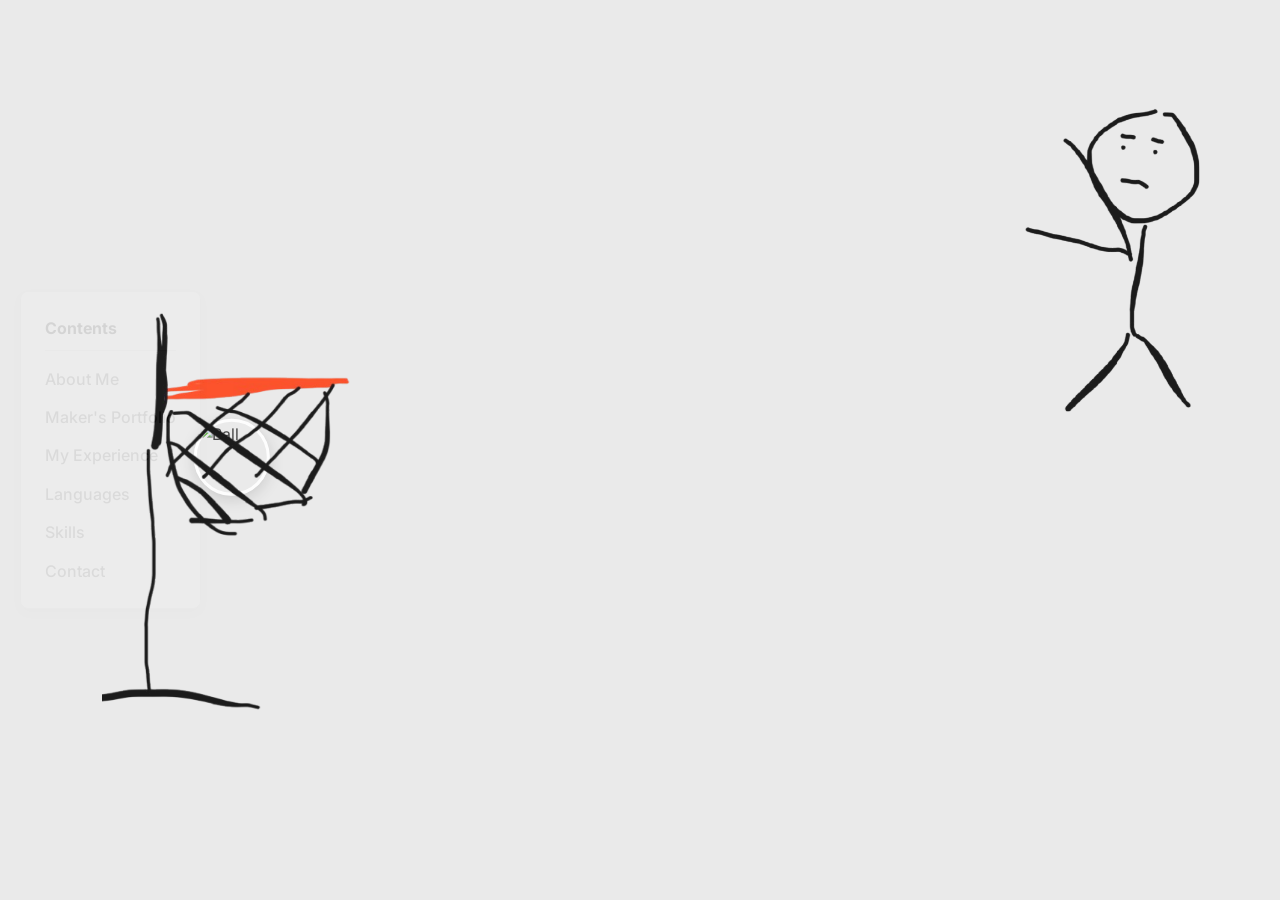
==== index.html @ c7ac51f5 "Import site from Neocities (ryumacv) - Crawled all pages and images from ryumacv.neocities.org - Mov" ====
<!DOCTYPE html>
<html lang="en">
<head>
    <meta charset="UTF-8">
    <meta name="viewport" content="width=device-width, initial-scale=1.0">
    <title>Ryuma Kojima</title>
    <link rel="icon" type="image/jpeg" href="https://pbs.twimg.com/media/GnJQLR1bcAAxfy1?format=jpg&name=360x360">
    <link href="https://fonts.googleapis.com/css2?family=Inter:wght@300;400;600&display=swap" rel="stylesheet">
    <style>
        /* ============================ */
        /* === Utility === */
        /* ============================ */
        .hidden {
            display: none;
        }

        /* ANIMATION STYLES */
        .intro-overlay {
            position: fixed;
            top: 0;
            left: 0;
            width: 100%;
            height: 100%;
            background-color: #eaeaea;
            z-index: 1000;
            overflow: hidden;
        }

        .intro-goal {
            position: absolute;
            left: 8%;
            top: 32%;
            width: clamp(140px, 28vmin, 260px);
            height: auto;
            transform: scaleX(-1);
            z-index: 2;
        }

        .intro-shooter {
            position: absolute;
            right: 5%;
            top: 4%;
            width: clamp(110px, 22vmin, 210px);
            height: auto;
            transform: scaleX(-1);
            z-index: 2;
        }

        .intro-ball {
            position: absolute;
            border-radius: 50%;
            object-fit: cover;
            border: 3px solid white;
            box-shadow: 0 4px 15px rgba(0,0,0,0.15);
            z-index: 1;
            display: none;
        }
        
        /* ================================== */
        /* === Table of Contents - Desktop === */
        /* ================================== */
        .table-of-contents {
            position: fixed;
            left: 20px;
            top: 50%;
            transform: translateY(-50%);
            background-color: var(--card-bg);
            padding: 1.5rem;
            border-radius: 8px;
            box-shadow: 0 4px 12px rgba(0,0,0,0.1);
            z-index: 100;
            border: 1px solid var(--border);
        }
        .table-of-contents h4 {
            margin-top: 0;
            margin-bottom: 1rem;
            color: var(--text);
            border-bottom: 1px solid var(--border);
            padding-bottom: 0.5rem;
        }
        .table-of-contents ul {
            list-style: none;
            padding: 0;
            margin: 0;
        }
        .table-of-contents li {
            margin-bottom: 0.8rem;
        }
        .table-of-contents li:last-child {
            margin-bottom: 0;
        }
        .table-of-contents a {
            text-decoration: none;
            color: var(--light-text);
            font-weight: 500;
            transition: color 0.3s ease;
        }
        .table-of-contents a:hover {
            color: var(--link);
        }

        @media (max-width: 1200px) {
            .table-of-contents {
                display: none;
            }
        }

        /* ================================== */
        /* === Mobile Sticky Header & Menu === */
        /* ================================== */
        .mobile-sticky-header, .mobile-side-menu, .menu-backdrop {
            display: none; 
        }

        @media (max-width: 768px) {
            .mobile-sticky-header {
                display: flex;
                position: fixed;
                top: -70px; 
                left: 0;
                width: 100%;
                height: 60px;
                background-color: rgba(255, 255, 255, 0.95);
                backdrop-filter: blur(10px);
                box-shadow: 0 2px 10px rgba(0,0,0,0.1);
                z-index: 2000;
                align-items: center;
                justify-content: space-between;
                padding: 0 1.5rem;
                box-sizing: border-box;
                transition: top 0.3s ease;
                border-bottom: 1px solid var(--border);
            }

            .mobile-sticky-header.visible {
                top: 0;
            }

            .sticky-title {
                font-weight: 600;
                font-size: 1.1rem;
                color: var(--text);
            }

            .hamburger {
                display: flex;
                flex-direction: column;
                gap: 5px;
                cursor: pointer;
                padding: 5px;
            }

            .hamburger div {
                width: 25px;
                height: 3px;
                background-color: var(--text);
                border-radius: 2px;
                transition: all 0.3s ease;
            }

            .mobile-side-menu {
                display: flex;
                position: fixed;
                top: 0;
                right: -260px; 
                width: 260px;
                height: 100vh;
                background-color: var(--card-bg);
                z-index: 2002;
                box-shadow: -4px 0 15px rgba(0,0,0,0.1);
                transition: right 0.3s cubic-bezier(0.4, 0, 0.2, 1);
                flex-direction: column;
                padding: 2rem 1.5rem;
                box-sizing: border-box;
            }

            .mobile-side-menu.open {
                right: 0;
            }

            .menu-close {
                align-self: flex-end;
                font-size: 2rem;
                cursor: pointer;
                color: var(--light-text);
                line-height: 1;
                margin-bottom: 2rem;
                transition: color 0.2s ease;
            }
            .menu-close:hover {
                color: var(--text);
            }

            .side-nav {
                display: flex;
                flex-direction: column;
                gap: 1.5rem;
            }

            .side-nav-link {
                text-decoration: none;
                color: var(--light-text);
                font-size: 1.1rem;
                transition: all 0.2s ease;
                padding-bottom: 0.5rem;
                border-bottom: 1px solid #f0f0f0;
            }

            .side-nav-link.active-nav-item {
                font-weight: 700;
                color: var(--link);
                border-bottom: 2px solid var(--link);
            }

            .menu-backdrop {
                display: block;
                position: fixed;
                top: 0;
                left: 0;
                width: 100vw;
                height: 100vh;
                background-color: rgba(0,0,0,0.4);
                z-index: 2001;
                opacity: 0;
                pointer-events: none;
                transition: opacity 0.3s ease;
                backdrop-filter: blur(2px);
            }

            .menu-backdrop.visible {
                opacity: 1;
                pointer-events: auto;
            }
        }

        /* BASE STYLES */
        :root {
            --text: #333333;
            --light-text: #666666;
            --link: #0066cc;
            --bg: #eaeaea;
            --card-bg: #ffffff;
            --border: #dddddd;
            --header-bg: #ffffff;
            --item-bg: #eaeaea; 
        }
        
        body {
            font-family: 'Inter', sans-serif;
            line-height: 1.6;
            max-width: 800px;
            margin: 0 auto;
            padding: 2rem 1.5rem;
            color: var(--text);
            background-color: var(--bg);
        }

        header {
            background-color: var(--header-bg);
            padding: 2rem;
            margin: -2rem -1.5rem 2rem;
            border-bottom: 1px solid var(--border);
            text-align: center;
            border-radius: 0 0 8px 8px;
        }

        .portrait {
            width: 120px;
            height: 120px;
            border-radius: 50%;
            object-fit: cover;
            margin: 0 auto 1.5rem;
            border: 3px solid var(--border);
            display: block;
        }

        .card {
            background-color: var(--card-bg);
            padding: 1.5rem;
            border-radius: 8px;
            box-shadow: 0 2px 4px rgba(0,0,0,0.05);
            margin-bottom: 2rem;
            border: 1px solid var(--border);
        }

        .photo-container {
            margin: 1.5rem 0;
            text-align: center;
        }

        .content-photo {
            max-width: 100%;
            height: auto;
            border-radius: 6px;
            border: 1px solid var(--border);
            max-height: 300px;
        }

        /* Maker Portfolio */
        .maker-grid {
            display: grid;
            grid-template-columns: repeat(3, 1fr);
            gap: 1.5rem;
            margin-top: 1.5rem;
        }
        @media (max-width: 900px) {
            .maker-grid {
                grid-template-columns: repeat(2, 1fr);
            }
        }
        @media (max-width: 600px) {
            .maker-grid {
                grid-template-columns: 1fr;
            }
        }

        .maker-card {
            background-color: var(--item-bg);
            border-radius: 8px;
            padding: 1.5rem;
            border: 1px solid var(--border);
            display: flex;
            flex-direction: column;
        }
        .maker-card img {
            width: 100%;
            height: 150px; 
            object-fit: cover;
            border-radius: 6px;
            margin-bottom: 1rem;
            border: 1px solid var(--border);
        }
        .maker-card h3 {
            margin-top: 0;
            margin-bottom: 0.5rem;
            color: var(--text);
            font-size: 1.1rem;
        }
        .maker-card p {
            font-size: 0.9rem;
        }
        .status-badge {
            font-size: 0.75rem;
            padding: 0.3rem 0.6rem;
            border-radius: 20px;
            color: white;
            font-weight: 600;
            display: inline-block;
            margin-bottom: 0.8rem;
        }
        .st-ongoing { background-color: var(--link); }
        .st-finished { background-color: #28a745; }
        
        .action-btn {
            display: inline-block;
            background-color: var(--link);
            color: white;
            padding: 0.5rem 1rem;
            border-radius: 6px;
            text-decoration: none;
            margin-top: auto;
            text-align: center;
            font-weight: 600;
            transition: all 0.2s ease;
            font-size: 0.9rem;
        }
        .action-btn:hover {
            background-color: #0052a3;
            transform: translateY(-2px);
        }
        .action-btn-danger {
            background-color: #dc3545;
        }
        .action-btn-danger:hover {
            background-color: #c82333;
        }

        .language-grid, .skills-grid {
            display: grid;
            grid-template-columns: repeat(auto-fit, minmax(120px, 1fr));
            gap: 1rem;
            margin-top: 1.5rem;
        }

        .language-item, .skill-item {
            text-align: center;
            padding: 1rem;
            background-color: var(--item-bg);
            border-radius: 8px;
        }

        .flag-icon, .skill-icon {
            width: 60px;
            height: 60px;
            object-fit: contain;
            margin: 0 auto 0.5rem;
            display: block;
            background-color: var(--item-bg);
        }

        .proficiency {
            color: var(--light-text);
            font-size: 0.9rem;
            display: block;
            margin-top: 0.3rem;
        }

        @media (max-width: 600px) {
            .language-grid, .skills-grid {
                grid-template-columns: repeat(2, 1fr);
            }
            .portrait {
                width: 100px;
                height: 100px;
            }
            .flag-icon, .skill-icon {
                width: 50px;
                height: 50px;
            }
        }
        
        .about-section {
            padding: 2rem;
        }

        .about-columns {
            display: flex;
            gap: 3rem;
            align-items: flex-start;
        }

        .about-portrait {
            flex: 1;
            min-width: 250px;
        }

        .about-bio {
            flex: 2;
        }

        .profile-image {
            width: 100%;
            border-radius: 12px;
            box-shadow: 0 4px 20px rgba(0,0,0,0.1);
            border: 1px solid #eee;
        }

        .bio-grid {
            display: grid;
            grid-template-columns: 1fr;
            gap: 1.5rem;
            margin-top: 1.5rem;
        }
        
        .bio-item {
            display: flex;
            gap: 1rem;
            align-items: flex-start;
        }

        .bio-icon {
            font-size: 1.3rem;
            margin-top: 0.2rem;
        }

        .bio-label {
            font-size: 0.85rem;
            color: #666;
            text-transform: uppercase;
            letter-spacing: 0.5px;
        }

        .bio-value {
            font-size: 1.05rem;
            color: #333;
            margin-top: 0.2rem;
        }

        .program-badge {
            background: #ffffff;
            padding: 0.2rem 0.6rem;
            border-radius: 12px;
            font-size: 0.8rem;
            color: var(--link);
            border: 1px solid #d0e3ff;
            font-weight: 600;
            display: inline-block;
        }

        @media (max-width: 768px) {
            .about-columns {
                flex-direction: column;
            }
            .about-portrait {
                width: 60%;
                margin: 0 auto;
            }
        }

        .experience-section {
            margin-top: 2rem;
        }

        .research-statement {
            font-size: 1.1rem;
            line-height: 1.6;
            margin-bottom: 1.5rem;
            padding-bottom: 1rem;
            border-bottom: 1px solid #eee;
        }

        .filter-container {
            display: flex;
            gap: 0.8rem;
            flex-wrap: wrap;
            margin-bottom: 1.5rem;
        }
        
        .filter-btn {
            background-color: var(--item-bg);
            border: 1px solid var(--border);
            color: var(--text);
            padding: 0.5rem 1.2rem;
            border-radius: 20px;
            cursor: pointer;
            font-weight: 600;
            font-size: 0.9rem;
            transition: all 0.2s ease;
        }

        .filter-btn:hover {
            background-color: #d5d5d5;
        }

        .filter-btn.active {
            background-color: var(--link);
            color: white;
            border-color: var(--link);
            box-shadow: 0 2px 8px rgba(0, 102, 204, 0.3);
        }

        .experience-timeline {
            display: flex;
            flex-direction: column;
            gap: 1.2rem;
        }

        .exp-box {
            background-color: var(--item-bg);
            border-left: 5px solid var(--link);
            padding: 1.2rem;
            border-radius: 6px;
            box-shadow: 0 2px 5px rgba(0,0,0,0.03);
            transition: transform 0.2s ease;
            display: block;
        }
        
        .exp-box:hover {
            transform: translateX(4px);
        }

        .exp-header {
            display: flex;
            justify-content: space-between;
            align-items: center;
            margin-bottom: 0.8rem;
            border-bottom: 2px solid #ddd;
            padding-bottom: 0.5rem;
        }

        @media (max-width: 500px) {
            .exp-header {
                flex-direction: column;
                align-items: flex-start;
                gap: 0.3rem;
            }
        }

        .exp-year {
            font-weight: 700;
            color: var(--link);
            font-size: 1.2rem;
        }

        .exp-role {
            font-weight: 700;
            font-size: 1.1rem;
            color: var(--text);
            display: flex;
            align-items: center;
            flex-wrap: wrap;
            gap: 0.5rem; 
        }

        .exp-details {
            font-size: 0.95rem;
            color: var(--text);
            margin: 0;
            line-height: 1.5;
        }

        /* ================================== */
        /* === MODAL (POPUP) STYLES === */
        /* ================================== */
        .gallery-btn {
            background: #ffffff;
            border: 1px solid var(--border);
            color: var(--text);
            padding: 0.4rem 0.8rem;
            border-radius: 6px;
            font-size: 0.85rem;
            margin-top: 1rem;
            cursor: pointer;
            font-weight: 600;
            transition: all 0.2s ease;
            display: inline-flex;
            align-items: center;
            gap: 0.5rem;
        }
        
        .gallery-btn:hover {
            background: #f0f0f0;
            border-color: #ccc;
        }

        .modal-overlay {
            position: fixed;
            top: 0;
            left: 0;
            width: 100vw;
            height: 100vh;
            background: rgba(0,0,0,0.7);
            z-index: 3000;
            display: flex;
            justify-content: center;
            align-items: center;
            opacity: 0;
            pointer-events: none;
            transition: opacity 0.3s ease;
            backdrop-filter: blur(4px);
        }

        .modal-overlay.active {
            opacity: 1;
            pointer-events: auto;
        }

        .modal-content {
            background: var(--card-bg);
            padding: 2rem;
            border-radius: 12px;
            max-width: 600px;
            width: 90%;
            max-height: 90vh;
            overflow-y: auto;
            transform: scale(0.7); /* Starts small */
            opacity: 0;
            transition: transform 0.4s cubic-bezier(0.175, 0.885, 0.32, 1.275), opacity 0.3s ease;
            position: relative;
        }

        /* This creates the expanding from center effect */
        .modal-overlay.active .modal-content {
            transform: scale(1);
            opacity: 1;
        }

        .modal-close {
            position: absolute;
            top: 10px;
            right: 15px;
            font-size: 2rem;
            line-height: 1;
            cursor: pointer;
            color: var(--light-text);
            transition: color 0.2s ease;
        }

        .modal-close:hover {
            color: var(--text);
        }

        .modal-gallery img {
            width: 100%;
            height: auto;
            border-radius: 8px;
            border: 1px solid var(--border);
            object-fit: cover;
            max-height: 400px;
        }

        .modal-gallery.side-by-side {
            display: flex;
            gap: 1rem;
        }

        .modal-gallery.side-by-side img {
            flex: 1;
            min-width: 0;
        }

        .modal-desc {
            margin-top: 1rem;
            font-size: 1rem;
            color: var(--text);
            line-height: 1.5;
            text-align: center;
        }

        @media (max-width: 600px) {
            .modal-gallery.side-by-side {
                flex-direction: column;
            }
            .modal-content {
                padding: 1.5rem;
            }
        }
        
        /* Contact Methods */
        .contact-section {
            margin-top: 3rem;
        }

        .contact-methods {
            display: flex;
            flex-direction: column;
            gap: 1rem;
            margin-top: 1.5rem;
        }
        
        .header-content {
            display: flex;
            flex-direction: column;
            align-items: center;
            text-align: center;
            padding: 2rem 1rem;
        }

        .status {
            color: #666;
            margin: 0.5rem 0 1.5rem;
            font-size: 1rem;
        }

        .header-nav {
            display: flex;
            gap: 1.5rem;
            flex-wrap: wrap;
            justify-content: center;
            width: 100%;
            max-width: 500px;
            margin-top: 0.5rem;
        }

        .nav-link {
            text-decoration: none;
            color: #444;
            font-weight: 500;
            padding: 0.5rem 1rem;
            border-radius: 20px;
            transition: all 0.3s ease;
            border: 1px solid #eee;
            background: #f8f8f8;
        }

        .nav-link:hover {
            color: #0066cc;
            border-color: #d0e3ff;
            background: #f0f7ff;
            transform: translateY(-2px);
        }

        @media (min-width: 600px) {
            .header-nav {
                gap: 2rem;
            }
            .nav-link {
                padding: 0.5rem 1.2rem;
            }
        }

        .contact-link {
            display: flex;
            align-items: center;
            gap: 1rem;
            padding: 0.8rem 1.2rem;
            background-color: #f8f8f8;
            border-radius: 8px;
            text-decoration: none;
            color: #333;
            transition: all 0.2s ease;
            border: 1px solid #eee;
        }

        .contact-link:hover {
            background-color: #f0f0f0;
            transform: translateY(-2px);
            box-shadow: 0 2px 8px rgba(0,0,0,0.05);
        }

        .contact-icon {
            font-size: 1.3rem;
        }

        .contact-text {
            font-size: 1.05rem;
        }

        @media (max-width: 600px) {
            .contact-link {
                padding: 0.7rem 1rem;
            }
        }
    </style>
</head>
<body>

    <div class="mobile-sticky-header" id="stickyHeader">
        <span class="sticky-title">Ryuma Kojima</span>
        <div class="hamburger" id="hamburgerBtn" aria-label="Open Navigation Menu" role="button" tabindex="0">
            <div></div>
            <div></div>
            <div></div>
        </div>
    </div>

    <div class="mobile-side-menu" id="sideMenu">
        <div class="menu-close" id="closeMenuBtn">&times;</div>
        <nav class="side-nav">
            <a href="#about" class="side-nav-link" data-target="about">About Me</a>
            <a href="#maker-portfolio" class="side-nav-link" data-target="maker-portfolio">Maker's Portfolio</a>
            <a href="#experience" class="side-nav-link" data-target="experience">My Experience</a>
            <a href="#languages" class="side-nav-link" data-target="languages">Languages</a>
            <a href="#skills" class="side-nav-link" data-target="skills">Skills</a>
            <a href="#contact" class="side-nav-link" data-target="contact">Contact</a>
        </nav>
    </div>
    <div class="menu-backdrop" id="menuBackdrop"></div>

    <nav class="table-of-contents">
        <h4>Contents</h4>
        <ul>
            <li><a href="#about">About Me</a></li>
            <li><a href="#maker-portfolio">Maker's Portfolio</a></li>
            <li><a href="#experience">My Experience</a></li>
            <li><a href="#languages">Languages</a></li>
            <li><a href="#skills">Skills</a></li>
            <li><a href="#contact">Contact</a></li>
        </ul>
    </nav>

    <div class="intro-overlay" id="introOverlay">
        <img id="introGoal" class="intro-goal"
             src="assets/IMG_9984-removebg-preview.png"
             alt="Basketball Goal">
        <img id="introShooter" class="intro-shooter"
             src="assets/IMG_9982-removebg-preview.png"
             alt="Shooter">
        <img id="introBall" class="intro-ball"
             src="https://pbs.twimg.com/media/GnJQLR1bcAAxfy1?format=jpg&name=360x360"
             alt="Ball">
    </div>

    <div class="main-content hidden">
        <header>
            <div class="header-content">
                <img src="https://pbs.twimg.com/media/GnJQLRyaAAAtVDx?format=jpg&name=small" 
                     alt="Ryuma Kojima" 
                     class="portrait">
                <h1>Ryuma Kojima</h1>
                <p class="status">High School Student (as of Year 12, 2026)<br>Contractor, MTC && Translator / Sales, <a href="https://sardes.com.tr/en/home/" target="_blank" rel="noopener noreferrer" style="color:inherit; text-decoration:underline;">SARDES</a></p>
                
                <nav class="header-nav">
                    <a href="index.html" class="nav-link">Home</a>
                    <a href="/blog" class="nav-link">Blog!!</a> 
                    <a href="/makerport" class="nav-link">Projects</a>
                    <a href="/art" class="nav-link">Art Gallery</a>
                </nav>
            </div>
        </header>

        <main>
            <section id="about" class="card about-section scroll-section">
                <div class="about-columns">
                    <div class="about-portrait">
                        <img src="https://pbs.twimg.com/media/GnJQLRyaAAAtVDx?format=jpg&name=small" 
                             alt="Ryuma Kojima Portrait" 
                             class="profile-image">
                    </div>
                    
                    <div class="about-bio">
                        <h2>About Me</h2>
                        
                        <div class="bio-grid">
                            <div class="bio-item">
                                <span class="bio-icon">👤</span>
                                <div>
                                    <div class="bio-label">Name</div>
                                    <div class="bio-value">Ryuma Kojima</div>
                                </div>
                            </div>
                            
                            <div class="bio-item">
                                <span class="bio-icon">🎓</span>
                                <div>
                                    <div class="bio-label">Status</div>
                                    <div class="bio-value">High School Student (Year 12, 2026)<br>Contractor, <a href="https://www.milestonetc.asia/" style="color:var(--link); text-decoration:none;">MTC</a> && Translator / Sales, <a href="https://sardes.com.tr/en/home/" target="_blank" rel="noopener noreferrer" style="color:var(--link); text-decoration:none;">SARDES</a></div>
                                </div>
                            </div>
                            
                            <div class="bio-item">
                                <span class="bio-icon">❤️</span>
                                <div>
                                    <div class="bio-label">Interests</div>
                                    <div class="bio-value">Linguistics (shout out to Sir William Jones), CS, Robotics, Football</div>
                                </div>
                            </div>
                        </div>
                    </div>
                </div>
            </section>

            <section id="maker-portfolio" class="card scroll-section">
                <h2>Maker's Portfolio</h2>
                <p style="color: var(--light-text); margin-bottom: 1rem;">A collection of things I've built and experimented with.</p>
                
                <div class="maker-grid">
                    <div class="maker-card">
                        <img src="/random%20pgoto/IMG_8868.jpeg" alt="Boris the 1st">
                        <h3>Boris the 1st</h3>
                        <div><span class="status-badge st-finished">FINISHED</span></div>
                        <p>An autonomous robot companion using YOLO object detection, Aruduino, and rasp-5 to identify and chase humans.</p>
                        <iframe 
                            width="100%" 
                            height="130" 
                            src="https://www.youtube.com/embed/ubqD3Tz85OA" 
                            title="Boris the 1st Video" 
                            frameborder="0" 
                            allow="accelerometer; autoplay; clipboard-write; encrypted-media; gyroscope; picture-in-picture" 
                            allowfullscreen
                            style="margin-top:10px; border-radius: 6px; border: 1px solid var(--border);">
                        </iframe>
                    </div>

                    <div class="maker-card">
                        <img src="assets/IMG_8891.jpg" alt="TeleMacc">
                        <h3>TeleMacc (AI Delivery)</h3>
                        <div><span class="status-badge st-ongoing">ONGOING...</span></div>
                        <p>Solving the "last mile" logistics crisis in rural Japan.</p>
                        <p>I am building an affordable, open-source AI delivery robot kit so that small local carriers can build their own autonomous infrastructure.</p>
                        <a href="https://ramenismymen.github.io/ryuma/telemacc" target="_blank" class="action-btn action-btn-danger">TeleMacc Project Website</a>
                    </div>

                    <div class="maker-card">
                        <img src="/random%20pgoto/unnamed.jpg" alt="Soccer Analysis">
                        <h3>Soccer Analysis</h3>
                        <div><span class="status-badge st-finished">FINISHED</span></div>
                        <p>Calculating knee angle during juggling using YOLO.</p>
                        <p>But tbh I've never got in situation where I need to calculate my knee angle precisely while juggling.</p>
                    </div>

                    <div class="maker-card">
                        <img src="/random%20pgoto/IMG_8871.jpeg" alt="Rongo Programming">
                        <h3>Rongo Programming</h3>
                        <div><span class="status-badge st-ongoing">ONGOING</span></div>
                        <p>Have you ever wondered why there is 論理 (Logic) programming but not 論語 (Rongo) programming?</p>
                        <p>Yes indeed, it is actually unfair, so I am making it. Shout-out to our fam 孔子 (Confucius).</p>
                    </div>

                    <div class="maker-card">
                        <img src="assets/IMG_7109.jpeg" alt="Boris the 2nd">
                        <h3>Boris the 2nd</h3>
                        <div><span class="status-badge st-finished">FINISHED</span></div>
                        <p>Successor of Boris the 1st. Changed its body to white board to make the robot lighter.</p>
                    </div>
                </div>
                
                <div style="text-align: center; margin-top: 2rem;">
                    <a href="/makerport" class="action-btn">See Detailed Portfolio</a>
                </div>
            </section>
            
          <section id="experience" class="card experience-section scroll-section">
    <h2>My Experience</h2>
    
    <div class="experience-content">
        <p class="research-statement">
            Use the filters below to sort by sector.
        </p>

        <div class="filter-container">
            <button class="filter-btn active" data-filter="all">All Experiences</button>
            <button class="filter-btn" data-filter="tech">Software & IT</button>
            <button class="filter-btn" data-filter="global">Global & Business</button>
            <button class="filter-btn" data-filter="education">Education & Outreach</button>
            <button class="filter-btn" data-filter="research">Research</button>
        </div>
        
        <div class="experience-timeline">
            
            <div class="exp-box" data-category="tech">
                <div class="exp-header">
                    <span class="exp-role">
                        <span>Contractor, MTC</span>
                        <span class="program-badge">Software Dev</span>
                        <span class="program-badge">Web & SEO</span>
                    </span>
                    <span class="exp-year">2026</span>
                </div>
                <p class="exp-details">Built Windows software using Crestron APIs to help the company organize and track their storage supplies. Updated the company website and improved its SEO to get more online traffic.</p>
            </div>

            <div class="exp-box" data-category="global">
                <div class="exp-header">
                    <span class="exp-role">
                        <span>Translator / Sales, <a href="https://sardes.com.tr/en/home/" target="_blank" rel="noopener noreferrer" style="color:inherit; text-decoration:underline;">SARDES</a></span>
                        <span class="program-badge">Global Business</span>
                        <span class="program-badge">Translation</span>
                    </span>
                    <span class="exp-year">2026</span>
                </div>
                <p class="exp-details">Supported operations for the Turkey Pavilion at <a href="https://foodex.jma.or.jp/en/" target="_blank" rel="noopener noreferrer" style="color: var(--link); font-weight: 600;">FOODEX Japan 2026</a> (Tokyo Big Sight).</p>
                
                <button class="gallery-btn">📷 View Photos</button>
                <div class="hidden-gallery-data hidden">
                    <div class="modal-gallery">
                        <img src="https://media.licdn.com/dms/image/v2/D5622AQHfxTShCLiY_g/feedshare-shrink_800/B56ZzsglJTJgAg-/0/1773494490075?e=1776902400&v=beta&t=TeLri3f6bFLpr7gQuypJWXU0XOwSh74n5Qaf7NIwD4w" alt="Sardes intern translation">
                    </div>
                    <div class="modal-desc">
                        <p>Supported operations for the Turkey Pavilion at FOODEX Japan 2026 (Tokyo Big Sight).</p>
                    </div>
                </div>
            </div>

            <div class="exp-box" data-category="education">
                <div class="exp-header">
                    <span class="exp-role">
                        <span>Tutor (English / Study Abroad), Jprep</span>
                        <span class="program-badge">Education</span>
                        <span class="program-badge">Mentorship</span>
                    </span>
                    <span class="exp-year">2026</span>
                </div>
                <p class="exp-details">Tutoring students preparing for university.</p>
            </div>

            <div class="exp-box" data-category="tech education">
                <div class="exp-header">
                    <span class="exp-role">
                        <span>STEM Outreach Event, Science Agora</span>
                        <span class="program-badge">STEM Education</span>
                        <span class="program-badge">Programming</span>
                    </span>
                    <span class="exp-year">2025</span>
                </div>
                <p class="exp-details">Taught C++/Scratch to 50~200 kids.</p>

                <button class="gallery-btn">📷 View Photos</button>
                <div class="hidden-gallery-data hidden">
                    <div class="modal-gallery">
                        <img src="/blog/Screenshot%202025-11-09%20194748.png" alt="Science Agora Event">
                    </div>
                    <div class="modal-desc">
                        <p>Taught C++/Scratch to 50~200 kids at the national science forum.</p>
                        <a href="/blog/gmtcscienceagora" target="_blank" class="action-btn" style="margin-top: 1rem;">Read the Blog Post</a>
                    </div>
                </div>
            </div>

            <div class="exp-box" data-category="research">
                <div class="exp-header">
                    <span class="exp-role">
                        <span>Language Acquisition Research</span>
                        <span class="program-badge">Research</span>
                        <span class="program-badge">Linguistics</span>
                    </span>
                    <span class="exp-year">2024</span>
                </div>
                <p class="exp-details">Researched language acquisition and pitch frequency. Contact for details.</p>
            </div>

            <div class="exp-box" data-category="global education">
                <div class="exp-header">
                    <span class="exp-role">
                        <span>New-Shi TV Program, NHK</span>
                        <span class="program-badge">Media</span>
                        <span class="program-badge">Study Abroad</span>
                    </span>
                    <span class="exp-year">2023</span>
                </div>
                
                <p class="exp-details">Quiz program about studying abroad. <a href="https://www.nhk.jp/p/newshi/ts/3MWXJL2V4J/episode/te/M6P5JXQPRZ/" target="_blank" rel="noopener noreferrer" style="color: var(--link); font-weight: 600;">Watch Episode</a></p>
                <button class="gallery-btn">📷 View Photos</button>
                
                <div class="hidden-gallery-data hidden">
                    <div class="modal-gallery">
                        <img src="https://imgu.web.nhk/static/assets/images/tvepisode/te/M6P5JXQPRZ/M6P5JXQPRZ-eyecatch_db7afdf8cd20577d62fc911119f3512e.png" alt="NHK NEWSHI">
                    </div>
                    <div class="modal-desc">
                        <p>Quiz programme about Japanese Students studying Abroad on Japanese National TV.</p>
                    </div>
                </div>
              </div>
                
                        <div class="exp-box" data-category="research">
                            <div class="exp-header">
                                <span class="exp-role">
                                    <span>Tobitate! Study Abroad JAPAN to Tanzania</span>
                                    <span class="program-badge">Research</span>
                                </span>
                                <span class="exp-year">2023</span>
                            </div>
                            <p class="exp-details">Microfinance volunteering & language research project.</p>
                              <button class="gallery-btn">📷 View Photos</button>
                
                <div class="hidden-gallery-data hidden">
                    <div class="modal-gallery">
                        <img src="/S__1966182_0.jpg" alt="NHK NEWSHI">
                    </div>
                    <div class="modal-desc">
                        <p>Me teaching Japanese at local community college</p>
                    </div>
                </div>
                        </div>

                        <div class="exp-box" data-category="education robotics business">
                            <div class="exp-header">
                                <span class="exp-role">
                                    <span>The Knowledge Society (TKS)</span>
                                    <span class="program-badge">Education</span>
                                    <span class="program-badge">Robotics & STEM</span>
                                    <span class="program-badge">Business & Marketing</span>
                                </span>
                                <span class="exp-year">2022</span>
                            </div>
                            <p class="exp-details">Innovation and tech training program.</p>
                        </div>

            </div>

        </div>
    
</section>
    
            <section id="languages" class="card scroll-section">
                <h2>Languages</h2>
                <div class="language-grid">
                    <div class="language-item">
                        <img src="https://pbs.twimg.com/media/GnJPRIWbgAQPtLA?format=jpg&name=240x240" alt="Japan" class="flag-icon">
                        <p>Japanese<br><span class="proficiency">Native</span></p>
                    </div>
                    <div class="language-item">
                        <img src="https://pbs.twimg.com/media/GnJRG2ObgAIlkt4?format=jpg&name=240x240" alt="Australia" class="flag-icon">
                        <p>English<br><span class="proficiency">C1</span></p>
                    </div>
                    <div class="language-item">
                        <img src="https://pbs.twimg.com/media/GnJRGy2bgAE1VhA?format=jpg&name=small" alt="Germany" class="flag-icon">
                        <p>German<br><span class="proficiency">Learning</span></p>
                    </div>
                </div>
            </section>
    
            <section id="skills" class="card scroll-section">
                <h2>Skills</h2>
                <div class="skills-grid">
                    <div class="skill-item">
                        <img src="/Screenshot%202025-08-17%20164228.png" alt="C++" class="skill-icon">
                        <p>C++ Programming</p>
                    </div>
                    <div class="skill-item">
                        <img src="/S__3997702_0.jpg" alt="ling" class="skill-icon">
                        <p>Linguistic Research</p>
                    </div>
                    <div class="skill-item">
                    <img src="/S__3997704_0.jpg" alt="Arduino" class="skill-icon">
                        <p>Arduino</p>
                    </div>
                    <div class="skill-item">
                    <img src="/IMG_6391.jpeg" alt="Python" class="skill-icon">
                        <p>Python</p>
                    </div>
                </div>
            </section>
            
            <section id="contact" class="card contact-section scroll-section">
                <h2>Contact</h2>
                <div class="contact-methods">
                    <a href="https://www.linkedin.com/in/ryuma-kojima-90250a298/" class="contact-link" target="_blank" rel="noopener noreferrer">
                        <span class="contact-icon">📎</span>
                        <span class="contact-text">LinkedIn</span>
                    </a>
                    <a href="https://www.instagram.com/rrryyma?igsh=YnRvYTg3azlmYmNu&utm_source=qr" class="contact-link" target="_blank" rel="noopener noreferrer">
                        <span class="contact-icon">📷</span>
                        <span class="contact-text">Instagram</span>
                    </a>
                    <a href="https://x.com/yutatff" class="contact-link" target="_blank" rel="noopener noreferrer">
                        <span class="contact-icon">X</span>
                        <span class="contact-text">X( twitter )</span>
                    </a>
                    <a href="mailto:ryumakoj@gmail.com" class="contact-link">
                        <span class="contact-icon">✉️</span>
                        <span class="contact-text">ryumakoj@gmail.com</span>
                    </a>
                </div>
            </section>
        </main>
    </div>

    <div class="modal-overlay" id="photoModal">
        <div class="modal-content">
            <span class="modal-close" id="closeModalBtn">&times;</span>
            <div id="modalBody">
                </div>
        </div>
    </div>

    <script>
        document.addEventListener('DOMContentLoaded', () => {
            // === Intro Basketball Animation ===
            const overlay = document.getElementById('introOverlay');
            const mainContent = document.querySelector('.main-content');
            document.body.style.overflow = 'hidden';

            function launchBall() {
                const goalEl    = document.getElementById('introGoal');
                const shooterEl = document.getElementById('introShooter');
                const ball      = document.getElementById('introBall');

                const goalRect    = goalEl.getBoundingClientRect();
                const shooterRect = shooterEl.getBoundingClientRect();

                // Ball size: ~8vmin
                const ballSize = Math.min(window.innerWidth, window.innerHeight) * 0.078;
                ball.style.width  = ballSize + 'px';
                ball.style.height = ballSize + 'px';

                // Start: shooter's raised arm tip.
                // Image is scaleX(-1), so original right arm tip maps to the
                // visual LEFT edge of the element (~18% from left, ~12% from top).
                const startX = shooterRect.left + shooterRect.width  * 0.18;
                const startY = shooterRect.top  + shooterRect.height * 0.12;

                // End: goal's rim — top-center of the goal image (~50% x, ~30% y)
                const endX = goalRect.left + goalRect.width  * 0.50;
                const endY = goalRect.top  + goalRect.height * 0.30;

                // Position ball at start
                ball.style.left    = (startX - ballSize / 2) + 'px';
                ball.style.top     = (startY - ballSize / 2) + 'px';
                ball.style.display = 'block';

                // Quadratic bezier control point: arc upward before dropping into hoop
                const cpX = startX + (endX - startX) * 0.35;
                const cpY = Math.min(startY, endY) - window.innerHeight * 0.28;

                // Build 30-step parabolic keyframes using transform: translate
                const steps = 30;
                const keyframes = [];
                for (let i = 0; i <= steps; i++) {
                    const t  = i / steps;
                    const bx = (1-t)*(1-t)*startX + 2*t*(1-t)*cpX + t*t*endX;
                    const by = (1-t)*(1-t)*startY + 2*t*(1-t)*cpY + t*t*endY;
                    keyframes.push({
                        transform: `translate(${bx - startX}px, ${by - startY}px)`,
                        offset: t
                    });
                }

                const ballAnim = ball.animate(keyframes, {
                    duration: 1300,
                    easing: 'linear',
                    fill: 'forwards'
                });

                ballAnim.onfinish = () => {
                    overlay.animate(
                        [{ opacity: 1 }, { opacity: 0 }],
                        { duration: 600, fill: 'forwards' }
                    ).onfinish = () => {
                        overlay.style.display = 'none';
                        mainContent.classList.remove('hidden');
                        document.body.style.overflow = 'auto';
                    };
                };
            }

            // Wait for both scene images to load before animating
            const sceneImgs = [
                document.getElementById('introGoal'),
                document.getElementById('introShooter')
            ];
            let loadedCount = 0;
            function onImgLoad() {
                loadedCount++;
                if (loadedCount >= sceneImgs.length) launchBall();
            }
            sceneImgs.forEach(img => {
                if (img.complete && img.naturalWidth > 0) onImgLoad();
                else img.addEventListener('load', onImgLoad);
            });

            // === Experience Filter Logic ===
            const filterBtns = document.querySelectorAll('.filter-btn');
            const expBoxes = document.querySelectorAll('.exp-box');

            filterBtns.forEach(btn => {
                btn.addEventListener('click', () => {
                    filterBtns.forEach(b => b.classList.remove('active'));
                    btn.classList.add('active');

                    const filterValue = btn.getAttribute('data-filter');

                    expBoxes.forEach(box => {
                        if (filterValue === 'all') {
                            box.style.display = 'block';
                        } else {
                            if (box.getAttribute('data-category').includes(filterValue)) {
                                box.style.display = 'block';
                            } else {
                                box.style.display = 'none';
                            }
                        }
                    });
                });
            });

            // === Mobile Menu & Scroll Spy Logic ===
            const stickyHeader = document.getElementById('stickyHeader');
            const hamburgerBtn = document.getElementById('hamburgerBtn');
            const sideMenu = document.getElementById('sideMenu');
            const closeMenuBtn = document.getElementById('closeMenuBtn');
            const menuBackdrop = document.getElementById('menuBackdrop');
            const sections = document.querySelectorAll('.scroll-section');
            const navLinks = document.querySelectorAll('.side-nav-link');

            // Toggle side menu
            function toggleMenu() {
                sideMenu.classList.toggle('open');
                menuBackdrop.classList.toggle('visible');
            }

            hamburgerBtn.addEventListener('click', toggleMenu);
            closeMenuBtn.addEventListener('click', toggleMenu);
            menuBackdrop.addEventListener('click', toggleMenu);

            // Close menu when a link is clicked
            navLinks.forEach(link => {
                link.addEventListener('click', toggleMenu);
            });

            // Handle Scroll Events
            window.addEventListener('scroll', () => {
                // Show sticky header after scrolling past 200px
                if (window.scrollY > 200) {
                    stickyHeader.classList.add('visible');
                } else {
                    stickyHeader.classList.remove('visible');
                }

                // Scroll Spy logic for active menu item
                let currentSectionId = '';
                
                sections.forEach(section => {
                    const sectionTop = section.offsetTop;
                    if (window.scrollY >= (sectionTop - 150)) {
                        currentSectionId = section.getAttribute('id');
                    }
                });

                navLinks.forEach(link => {
                    link.classList.remove('active-nav-item');
                    if (link.getAttribute('data-target') === currentSectionId) {
                        link.classList.add('active-nav-item');
                    }
                });
            });

            // === Modal (Popup) Logic ===
            const modal = document.getElementById('photoModal');
            const modalBody = document.getElementById('modalBody');
            const closeModalBtn = document.getElementById('closeModalBtn');
            const galleryBtns = document.querySelectorAll('.gallery-btn');

            // Open modal when clicking the button
            galleryBtns.forEach(btn => {
                btn.addEventListener('click', () => {
                    const hiddenData = btn.nextElementSibling.innerHTML;
                    modalBody.innerHTML = hiddenData;
                    modal.classList.add('active');
                });
            });

            // Close modal when clicking the 'X'
            closeModalBtn.addEventListener('click', () => {
                modal.classList.remove('active');
            });

            // Close modal when clicking outside the box
            modal.addEventListener('click', (e) => {
                if (e.target === modal) {
                    modal.classList.remove('active');
                }
            });
        });
    </script>
</body>
</html>
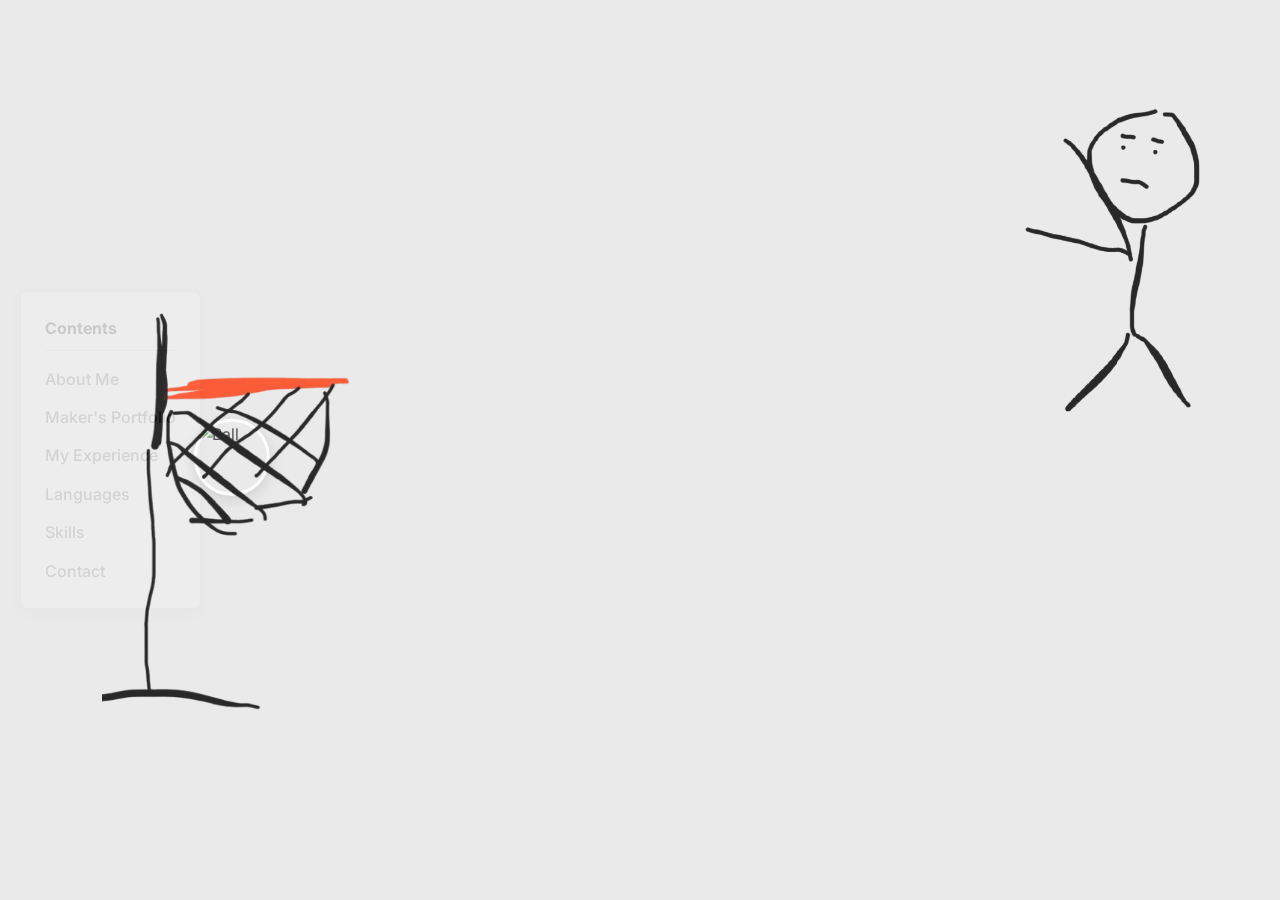
==== commit 168a08ec: "Update status, experience and contact; redesign experience cards - Status: CS and Finance @ USYD / W" ====
--- a/index.html
+++ b/index.html
@@ -464,10 +464,8 @@
         }
 
         .bio-label {
-            font-size: 0.85rem;
+            font-size: 0.9rem;
             color: #666;
-            text-transform: uppercase;
-            letter-spacing: 0.5px;
         }
 
         .bio-value {
@@ -476,15 +474,16 @@
             margin-top: 0.2rem;
         }
 
+        /* tags as quiet text ("· Hardware · IoT"), not pills */
         .program-badge {
-            background: #ffffff;
-            padding: 0.2rem 0.6rem;
-            border-radius: 12px;
-            font-size: 0.8rem;
-            color: var(--link);
-            border: 1px solid #d0e3ff;
-            font-weight: 600;
+            font-size: 0.85rem;
+            font-weight: 400;
+            color: var(--light-text);
             display: inline-block;
+        }
+        .program-badge::before {
+            content: "·";
+            margin-right: 0.5rem;
         }
 
         @media (max-width: 768px) {
@@ -542,54 +541,74 @@
         .experience-timeline {
             display: flex;
             flex-direction: column;
-            gap: 1.2rem;
-        }
-
+            gap: 0.75rem;
+        }
+
+        /* each job = gray box like Languages/Skills:
+           [photo] [title / tags / text]            [year] */
         .exp-box {
+            display: grid;
+            grid-template-columns: 72px 1fr auto;
+            column-gap: 1.25rem;
+            row-gap: 0.45rem;
+            align-items: start;
+            padding: 1rem;
             background-color: var(--item-bg);
-            border-left: 5px solid var(--link);
-            padding: 1.2rem;
+            border-radius: 8px;
+        }
+        /* let the header's children sit directly in the grid */
+        .exp-header { display: contents; }
+        .exp-box > *, .exp-header > * { grid-column: 2; min-width: 0; }
+
+        .exp-thumb {
+            grid-column: 1 !important;
+            grid-row: 1 / span 2;
+            width: 72px;
+            height: 72px;
             border-radius: 6px;
-            box-shadow: 0 2px 5px rgba(0,0,0,0.03);
-            transition: transform 0.2s ease;
-            display: block;
-        }
-        
-        .exp-box:hover {
-            transform: translateX(4px);
-        }
-
-        .exp-header {
-            display: flex;
-            justify-content: space-between;
-            align-items: center;
-            margin-bottom: 0.8rem;
-            border-bottom: 2px solid #ddd;
-            padding-bottom: 0.5rem;
-        }
-
-        @media (max-width: 500px) {
-            .exp-header {
-                flex-direction: column;
-                align-items: flex-start;
-                gap: 0.3rem;
-            }
-        }
+            overflow: hidden;
+            background: #d6d6d6;
+            display: grid;
+            place-items: center;
+            font-weight: 700;
+            font-size: 1.15rem;
+            color: #777;
+        }
+        .exp-thumb img { width: 100%; height: 100%; object-fit: cover; display: block; }
+        button.exp-thumb { border: 0; padding: 0; cursor: pointer; }
 
         .exp-year {
-            font-weight: 700;
-            color: var(--link);
-            font-size: 1.2rem;
+            grid-column: 3 !important;
+            grid-row: 1;
+            font-size: 0.95rem;
+            font-weight: 600;
+            color: var(--light-text);
+            line-height: 1.6;
+            white-space: nowrap;
         }
 
         .exp-role {
             font-weight: 700;
             font-size: 1.1rem;
+            line-height: 1.4;
             color: var(--text);
             display: flex;
-            align-items: center;
+            align-items: baseline;
             flex-wrap: wrap;
-            gap: 0.5rem; 
+            column-gap: 0.5rem;
+            row-gap: 0.15rem;
+        }
+        /* title on its own line, tags underneath */
+        .exp-role > span:first-child { flex-basis: 100%; }
+        .exp-role > .program-badge:nth-child(2)::before { content: none; }
+        .exp-role > .program-badge:nth-child(2) { margin-left: 0; }
+
+        .exp-box .gallery-btn { justify-self: start; margin-top: 0.3rem; }
+
+        @media (max-width: 560px) {
+            .exp-box { grid-template-columns: 56px 1fr; column-gap: 0.9rem; }
+            .exp-thumb { width: 56px; height: 56px; grid-row: 1 / span 2; }
+            .exp-year { grid-column: 2 !important; grid-row: auto; order: -1; font-size: 0.85rem; }
         }
 
         .exp-details {
@@ -868,10 +887,10 @@
                      alt="Ryuma Kojima" 
                      class="portrait">
                 <h1>Ryuma Kojima</h1>
-                <p class="status">High School Student (as of Year 12, 2026)<br>Contractor, MTC && Translator / Sales, <a href="https://sardes.com.tr/en/home/" target="_blank" rel="noopener noreferrer" style="color:inherit; text-decoration:underline;">SARDES</a></p>
+                <p class="status">CS and Finance @ USYD<br>Web3 Engineer @ <a href="https://syrentre.fyi" target="_blank" rel="noopener noreferrer" style="color:inherit; text-decoration:underline;">syrentre.fyi</a></p>
                 
                 <nav class="header-nav">
-                    <a href="index.html" class="nav-link">Home</a>
+                    <a href="https://ryumakojima.com/" class="nav-link">Home</a>
                     <a href="/blog" class="nav-link">Blog!!</a> 
                     <a href="/makerport" class="nav-link">Projects</a>
                     <a href="/art" class="nav-link">Art Gallery</a>
@@ -893,7 +912,6 @@
                         
                         <div class="bio-grid">
                             <div class="bio-item">
-                                <span class="bio-icon">👤</span>
                                 <div>
                                     <div class="bio-label">Name</div>
                                     <div class="bio-value">Ryuma Kojima</div>
@@ -901,15 +919,13 @@
                             </div>
                             
                             <div class="bio-item">
-                                <span class="bio-icon">🎓</span>
                                 <div>
                                     <div class="bio-label">Status</div>
-                                    <div class="bio-value">High School Student (Year 12, 2026)<br>Contractor, <a href="https://www.milestonetc.asia/" style="color:var(--link); text-decoration:none;">MTC</a> && Translator / Sales, <a href="https://sardes.com.tr/en/home/" target="_blank" rel="noopener noreferrer" style="color:var(--link); text-decoration:none;">SARDES</a></div>
+                                    <div class="bio-value">CS and Finance @ USYD<br>Web3 Engineer @ <a href="https://syrentre.fyi" target="_blank" rel="noopener noreferrer" style="color:var(--link); text-decoration:none;">syrentre.fyi</a></div>
                                 </div>
                             </div>
                             
                             <div class="bio-item">
-                                <span class="bio-icon">❤️</span>
                                 <div>
                                     <div class="bio-label">Interests</div>
                                     <div class="bio-value">Linguistics (shout out to Sir William Jones), CS, Robotics, Football</div>
@@ -997,20 +1013,56 @@
         </div>
         
         <div class="experience-timeline">
-            
-            <div class="exp-box" data-category="tech">
+
+            <div class="exp-box" data-category="tech" data-thumb="/assets/exp/usyd-uav.jpg">
                 <div class="exp-header">
                     <span class="exp-role">
-                        <span>Contractor, MTC</span>
+                        <span>Member, Sydney UAV Engineering</span>
+                        <span class="program-badge">Engineering</span>
+                    </span>
+                    <span class="exp-year">2026 – Present</span>
+                </div>
+                <p class="exp-details">Building a small drone using MATLAB.</p>
+            </div>
+
+            <div class="exp-box" data-category="global" data-thumb="/assets/exp/jayp.jpg">
+                <div class="exp-header">
+                    <span class="exp-role">
+                        <span>Founder, Japan-Africa Young Professionals</span>
+                        <span class="program-badge">Founder</span>
+                        <span class="program-badge">Politics</span>
+                    </span>
+                    <span class="exp-year">2026 – Present</span>
+                </div>
+                <p class="exp-details">Received a letter of appreciation from the Gambian governmental youth council. Planning a networking event with an East African embassy in Japan.</p>
+            </div>
+
+            <div class="exp-box" data-category="tech" data-thumb="/S__3997704_0.jpg">
+                <div class="exp-header">
+                    <span class="exp-role">
+                        <span>Hardware Engineer, EcoAI</span>
+                        <span class="program-badge">Hardware</span>
+                        <span class="program-badge">IoT</span>
+                    </span>
+                    <span class="exp-year">2026</span>
+                </div>
+                <p class="exp-details">Built an ESP32 device with humidity, IR and temperature sensors that helps hotels and ryokans reduce air-conditioning usage.</p>
+            </div>
+
+
+            <div class="exp-box" data-category="tech" data-thumb="/illust/Typescript.jpg">
+                <div class="exp-header">
+                    <span class="exp-role">
+                        <span>Software Contractor</span>
                         <span class="program-badge">Software Dev</span>
                         <span class="program-badge">Web & SEO</span>
                     </span>
                     <span class="exp-year">2026</span>
                 </div>
-                <p class="exp-details">Built Windows software using Crestron APIs to help the company organize and track their storage supplies. Updated the company website and improved its SEO to get more online traffic.</p>
+                <p class="exp-details">Built Windows software with TypeScript + React, the Crestron API and REST APIs to help the company organize and track their storage supplies. Updated the company website and improved its SEO to get more online traffic.</p>
             </div>
 
-            <div class="exp-box" data-category="global">
+            <div class="exp-box" data-category="global" data-thumb="/assets/exp/sardes.jpg">
                 <div class="exp-header">
                     <span class="exp-role">
                         <span>Translator / Sales, <a href="https://sardes.com.tr/en/home/" target="_blank" rel="noopener noreferrer" style="color:inherit; text-decoration:underline;">SARDES</a></span>
@@ -1021,10 +1073,10 @@
                 </div>
                 <p class="exp-details">Supported operations for the Turkey Pavilion at <a href="https://foodex.jma.or.jp/en/" target="_blank" rel="noopener noreferrer" style="color: var(--link); font-weight: 600;">FOODEX Japan 2026</a> (Tokyo Big Sight).</p>
                 
-                <button class="gallery-btn">📷 View Photos</button>
+                <button class="gallery-btn">View Photos</button>
                 <div class="hidden-gallery-data hidden">
                     <div class="modal-gallery">
-                        <img src="https://media.licdn.com/dms/image/v2/D5622AQHfxTShCLiY_g/feedshare-shrink_800/B56ZzsglJTJgAg-/0/1773494490075?e=1776902400&v=beta&t=TeLri3f6bFLpr7gQuypJWXU0XOwSh74n5Qaf7NIwD4w" alt="Sardes intern translation">
+                        <img src="/assets/exp/sardes.jpg" alt="Sardes intern translation">
                     </div>
                     <div class="modal-desc">
                         <p>Supported operations for the Turkey Pavilion at FOODEX Japan 2026 (Tokyo Big Sight).</p>
@@ -1032,7 +1084,7 @@
                 </div>
             </div>
 
-            <div class="exp-box" data-category="education">
+            <div class="exp-box" data-category="education" data-thumb="/S__3997702_0.jpg">
                 <div class="exp-header">
                     <span class="exp-role">
                         <span>Tutor (English / Study Abroad), Jprep</span>
@@ -1055,7 +1107,7 @@
                 </div>
                 <p class="exp-details">Taught C++/Scratch to 50~200 kids.</p>
 
-                <button class="gallery-btn">📷 View Photos</button>
+                <button class="gallery-btn">View Photos</button>
                 <div class="hidden-gallery-data hidden">
                     <div class="modal-gallery">
                         <img src="/blog/Screenshot%202025-11-09%20194748.png" alt="Science Agora Event">
@@ -1067,7 +1119,7 @@
                 </div>
             </div>
 
-            <div class="exp-box" data-category="research">
+            <div class="exp-box" data-category="research" data-thumb="/assets/exp/language-research.png">
                 <div class="exp-header">
                     <span class="exp-role">
                         <span>Language Acquisition Research</span>
@@ -1090,7 +1142,7 @@
                 </div>
                 
                 <p class="exp-details">Quiz program about studying abroad. <a href="https://www.nhk.jp/p/newshi/ts/3MWXJL2V4J/episode/te/M6P5JXQPRZ/" target="_blank" rel="noopener noreferrer" style="color: var(--link); font-weight: 600;">Watch Episode</a></p>
-                <button class="gallery-btn">📷 View Photos</button>
+                <button class="gallery-btn">View Photos</button>
                 
                 <div class="hidden-gallery-data hidden">
                     <div class="modal-gallery">
@@ -1111,7 +1163,7 @@
                                 <span class="exp-year">2023</span>
                             </div>
                             <p class="exp-details">Microfinance volunteering & language research project.</p>
-                              <button class="gallery-btn">📷 View Photos</button>
+                              <button class="gallery-btn">View Photos</button>
                 
                 <div class="hidden-gallery-data hidden">
                     <div class="modal-gallery">
@@ -1123,7 +1175,7 @@
                 </div>
                         </div>
 
-                        <div class="exp-box" data-category="education robotics business">
+                        <div class="exp-box" data-category="education robotics business" data-thumb="/assets/exp/tks.jpg">
                             <div class="exp-header">
                                 <span class="exp-role">
                                     <span>The Knowledge Society (TKS)</span>
@@ -1189,17 +1241,9 @@
                         <span class="contact-icon">📎</span>
                         <span class="contact-text">LinkedIn</span>
                     </a>
-                    <a href="https://www.instagram.com/rrryyma?igsh=YnRvYTg3azlmYmNu&utm_source=qr" class="contact-link" target="_blank" rel="noopener noreferrer">
-                        <span class="contact-icon">📷</span>
-                        <span class="contact-text">Instagram</span>
-                    </a>
                     <a href="https://x.com/yutatff" class="contact-link" target="_blank" rel="noopener noreferrer">
                         <span class="contact-icon">X</span>
                         <span class="contact-text">X( twitter )</span>
-                    </a>
-                    <a href="mailto:ryumakoj@gmail.com" class="contact-link">
-                        <span class="contact-icon">✉️</span>
-                        <span class="contact-text">ryumakoj@gmail.com</span>
                     </a>
                 </div>
             </section>
@@ -1312,10 +1356,10 @@
 
                     expBoxes.forEach(box => {
                         if (filterValue === 'all') {
-                            box.style.display = 'block';
+                            box.style.display = '';
                         } else {
                             if (box.getAttribute('data-category').includes(filterValue)) {
-                                box.style.display = 'block';
+                                box.style.display = '';
                             } else {
                                 box.style.display = 'none';
                             }
@@ -1373,6 +1417,45 @@
                         link.classList.add('active-nav-item');
                     }
                 });
+            });
+
+            // === Experience thumbnails ===
+            // First photo from the entry's gallery; if none (or it fails to load),
+            // a gray square with the organisation's initials.
+            document.querySelectorAll('.exp-box').forEach(box => {
+                const title = box.querySelector('.exp-role > span:first-child').textContent;
+                const org = (title.includes(',') ? title.split(',').pop() : title).replace(/\(.*?\)/g, '').trim();
+                const initials = org.split(/[\s-]+/).filter(w => /^[A-Za-z]/.test(w)).map(w => w[0]).join('').slice(0, 4).toUpperCase();
+
+                const btn = box.querySelector('.gallery-btn');
+                const photo = box.dataset.thumb || box.querySelector('.hidden-gallery-data img')?.getAttribute('src');
+                let thumb;
+                if (photo && btn) {
+                    thumb = document.createElement('button');
+                    thumb.type = 'button';
+                    thumb.setAttribute('aria-label', 'View photos');
+                    const img = document.createElement('img');
+                    img.src = photo;
+                    img.alt = '';
+                    img.loading = 'lazy';
+                    img.addEventListener('error', () => { img.remove(); thumb.textContent = initials; });
+                    thumb.appendChild(img);
+                    thumb.addEventListener('click', () => btn.click());
+                } else if (photo) {
+                    thumb = document.createElement('div');
+                    const img = document.createElement('img');
+                    img.src = photo;
+                    img.alt = '';
+                    img.loading = 'lazy';
+                    img.addEventListener('error', () => { img.remove(); thumb.textContent = initials; });
+                    thumb.appendChild(img);
+                } else {
+                    thumb = document.createElement('div');
+                    thumb.setAttribute('aria-hidden', 'true');
+                    thumb.textContent = initials;
+                }
+                thumb.classList.add('exp-thumb');
+                box.prepend(thumb);
             });
 
             // === Modal (Popup) Logic ===
